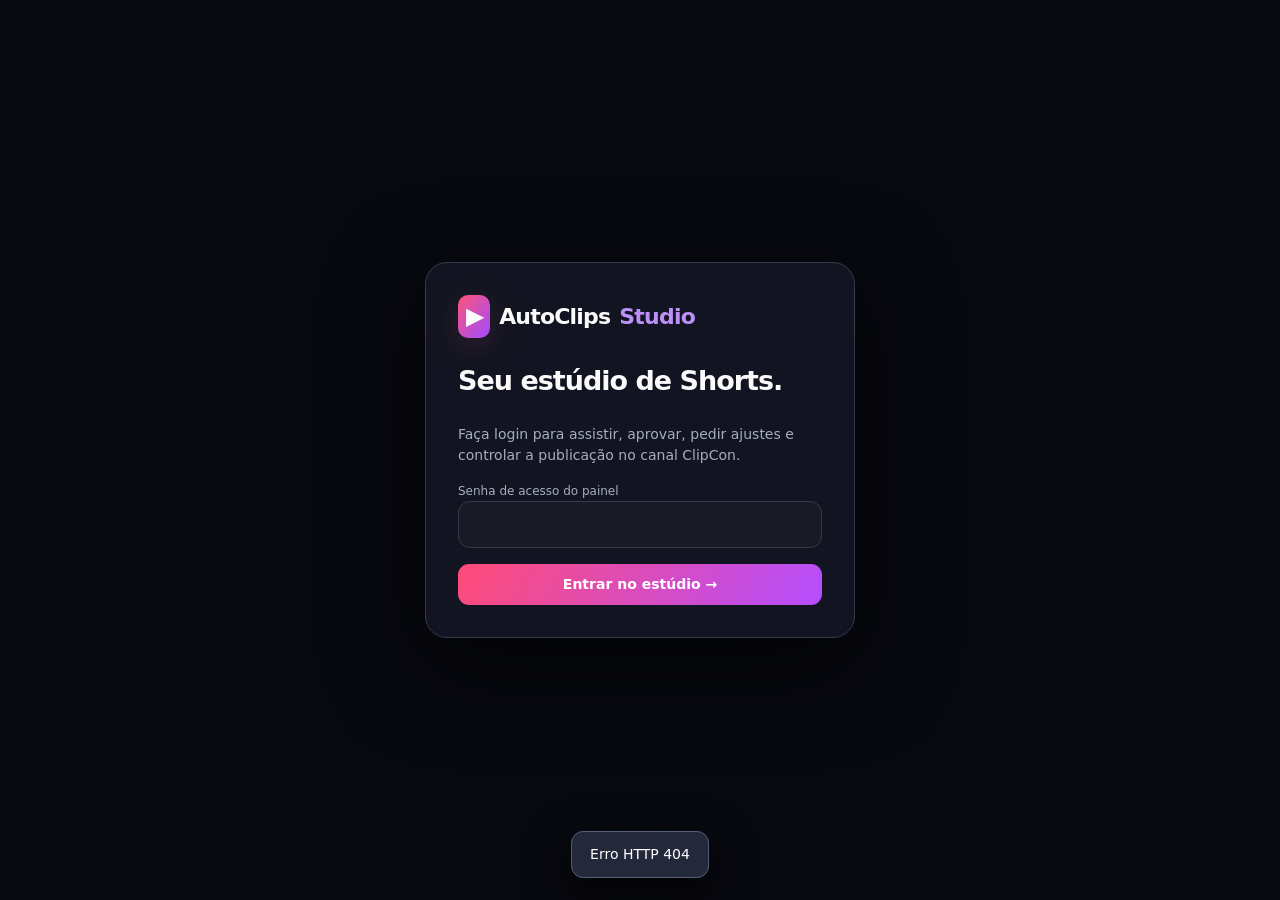
==== dashboard.html @ bb525ff3 "fix: dashboard auth check uses existing /auth/session route" ====
<!DOCTYPE html>
<html lang="pt-BR">
<head>
<meta charset="UTF-8"/><meta name="viewport" content="width=device-width,initial-scale=1,viewport-fit=cover"/>
<title>AutoClips Studio · ClipCon</title>
<style>
:root{color-scheme:dark;--bg:#08090f;--surface:#11141d;--panel:#181b25;--line:#2c303e;--sub:#a8afc0;--white:#fafafa;--hot:#ff4667;--good:#49df9e}
*{box-sizing:border-box}html,body{margin:0;min-height:100%;background:var(--bg);color:var(--white);font:500 14px/1.5 Inter,system-ui,-apple-system,Segoe UI,Arial,sans-serif}button,input,textarea{font:inherit}button{cursor:pointer}button:disabled{opacity:.5;cursor:not-allowed}a{color:#a7c4ff}.hidden{display:none!important}.logo{display:flex;align-items:center;gap:9px;font-weight:850;letter-spacing:-.8px;font-size:22px}.logo-symbol{background:linear-gradient(130deg,#fc5579,#a24bff);border-radius:10px;padding:5px 8px;font-weight:950;box-shadow:0 8px 30px #fc557924}
header{height:72px;padding:0 28px;border-bottom:1px solid var(--line);display:flex;align-items:center;justify-content:space-between;gap:12px;background:#0d0e16;position:relative;z-index:3}.topright{display:flex;gap:10px;align-items:center;color:var(--sub)}.pill{border:1px solid #3c4151;border-radius:999px;padding:6px 11px;background:#1d2231}.pill.green{border-color:#21543b;color:var(--good)}
.btn{border:1px solid var(--line);background:#1c202c;color:var(--white);border-radius:11px;padding:10px 15px;font-weight:750;transition:transform .12s,background .12s}.btn:hover{background:#252b39}.btn:active{transform:scale(.97)}.btn.primary{background:linear-gradient(120deg,#ff4b77,#b54eff);border:0;color:white}.btn.primary:hover{filter:brightness(1.11)}.btn.soft{background:transparent}.btn.circle{border-radius:100px;width:51px;height:51px;padding:0;font-size:22px;display:grid;place-items:center;background:#191d29d9}
.wrap{display:grid;grid-template-columns:250px minmax(320px,1fr) 300px;gap:18px;min-height:calc(100dvh - 72px);max-width:1540px;margin:auto;padding:19px}.sidebar,.rightbar{background:#10131c;border:1px solid #272c39;border-radius:20px;padding:21px;align-self:start}.nav{width:100%;display:flex;align-items:center;gap:10px;padding:14px 12px;border:0;background:transparent;color:#b9bfd0;text-align:left;border-radius:10px;font-weight:800}.nav.active{background:#242737;color:#fff}.nav .dot{width:9px;height:9px;background:var(--hot);border-radius:99px}.aside-heading{font-size:11px;letter-spacing:2px;text-transform:uppercase;color:#858b9d;font-weight:900;margin:22px 0 13px}.stat-big{font-size:36px;font-weight:900;letter-spacing:-1.8px}.progress{height:7px;border-radius:90px;background:#2b2d3c;overflow:hidden;margin:15px 0}.progress>span{display:block;background:linear-gradient(90deg,#ff4672,#ae57ff);height:100%;width:0}.small{font-size:12px;color:var(--sub)}.line{height:1px;background:var(--line);margin:20px 0}.secondary{color:var(--sub)}.feed-zone{display:flex;align-items:center;justify-content:center;min-height:calc(100dvh - 116px);position:relative;gap:14px}.phone-frame{height:min(760px,calc(100dvh - 118px));aspect-ratio:9/16;max-width:calc(100vw - 100px);border:4px solid #2e3444;border-radius:23px;overflow:hidden;position:relative;background:linear-gradient(150deg,#171d2e,#101014);box-shadow:0 30px 75px #0009}.phone-frame video{height:100%;width:100%;object-fit:contain;background:black}.video-overlay{position:absolute;bottom:0;left:0;right:0;padding:65px 14px 19px;background:linear-gradient(0deg,#070707ef,transparent);pointer-events:none}.video-overlay>*{margin:0}.video-title{font-weight:850;font-size:16px;line-height:1.35;text-shadow:0 2px 7px #000}.video-meta{font-size:12px;color:#e4e4eb;margin-top:6px}.play-state{position:absolute;top:14px;left:14px;background:#090909a8;border-radius:50px;padding:6px 10px;font-size:12px}.video-btn{position:absolute;top:12px;right:12px;background:#15151acc;color:white;border:1px solid #ffffff25;padding:7px 10px;border-radius:15px}.reactions{display:flex;flex-direction:column;gap:11px;align-items:center}.reaction{display:flex;flex-direction:column;align-items:center;gap:4px}.reaction span{font-size:10px;color:#c5cad8;font-weight:700}.reaction.yes .btn:hover{color:#ff577c;border-color:#ff577c}.reaction.no .btn:hover{color:#fbbb64;border-color:#fbbb64}.reaction .arrow{height:39px;width:48px;border-radius:10px;border:1px solid #454b59;background:#25293b;color:white;font-size:21px}
.empty{border:1px dashed #4a5060;border-radius:20px;padding:24px;text-align:center;color:var(--sub);max-width:350px}.empty strong{display:block;color:white;font-size:20px;margin:12px}
.panel-title{font-size:19px;font-weight:900;letter-spacing:-.4px;margin:0 0 14px}.input{width:100%;color:white;background:#181b26;border:1px solid #35394a;padding:12px 13px;border-radius:12px;outline:none;resize:vertical}.input:focus{border-color:#9d69ff}.sidebar .btn,.rightbar .btn{width:100%;margin-top:9px}.source{font-size:12px;border:1px solid #303442;border-radius:11px;padding:10px;margin-top:9px;word-break:break-word}.source .status{font-weight:800;color:#a4c8ff}.status.fail{color:#ff7b8f}.status.ok{color:var(--good)}.notice{background:#1b2030;border-left:3px solid #bb77ff;padding:12px;border-radius:6px 10px 10px 6px;font-size:12px;color:#d2d6e4;margin-top:13px}.feedback{border:1px solid #282c3c;background:#131724;border-radius:14px;padding:13px;margin-top:18px}.feedback textarea{min-height:80px}.hint{font-size:11px;color:#8c94a8;line-height:1.55}.alert{padding:12px;border-radius:10px;margin-top:12px;background:#44252e;color:#ffccd1}.success{background:#163729;color:#b9ffe2}
#loginShell{display:flex;min-height:100dvh;align-items:center;justify-content:center;padding:20px}.login-card{max-width:430px;width:100%;background:#121521;border:1px solid #343b4d;border-radius:22px;padding:32px;box-shadow:0 25px 90px #0009}.login-card .logo{margin-bottom:20px}.login-card .btn{width:100%;margin-top:16px}.login-card h1{font-size:27px;letter-spacing:-1px}.login-card p{color:#a5adbd}
.toast{position:fixed;bottom:22px;left:50%;transform:translateX(-50%);z-index:7;padding:12px 18px;background:#23283b;color:white;border:1px solid #596079;border-radius:12px;max-width:90vw;box-shadow:0 14px 40px #000b}
@media(max-width:1150px){.wrap{grid-template-columns:220px 1fr;gap:12px}.rightbar{grid-column:1/-1}.feed-zone{grid-row:1/3}.rightbar{grid-row:3}.sidebar{grid-column:1}}@media(max-width:690px){header{height:62px;padding:0 14px}.topright .pill{display:none}.wrap{grid-template-columns:1fr;padding:8px;gap:9px}.sidebar{display:none}.feed-zone{min-height:calc(100dvh - 145px);grid-column:1;grid-row:1}.phone-frame{height:min(690px,calc(100dvh - 172px));border-radius:17px}.reactions{gap:6px}.btn.circle{width:40px;height:40px;font-size:19px}.rightbar{grid-row:2;grid-column:1;padding:16px}.mobile-nav{display:flex!important;gap:8px}.mobile-nav .btn{margin:0;flex:1}.aside-heading{margin-top:10px}}
.mobile-nav{display:none;padding:6px}
</style>
</head>
<body>
<section id="loginShell">
  <form id="loginCard" class="login-card">
    <div class="logo"><span class="logo-symbol">▶</span> AutoClips <span style="color:#bd90f9">Studio</span></div>
    <h1>Seu estúdio de Shorts.</h1><p>Faça login para assistir, aprovar, pedir ajustes e controlar a publicação no canal ClipCon.</p>
    <label for="password" class="small">Senha de acesso do painel</label><input class="input" id="password" type="password" required autocomplete="current-password"/>
    <button class="btn primary" type="submit">Entrar no estúdio →</button>
    <div class="alert hidden" id="loginError"></div>
  </form>
</section>
<div id="studio" class="hidden">
<header>
  <div class="logo"><span class="logo-symbol">▶</span> AutoClips <span style="color:#bd90f9">Studio</span></div>
  <div class="topright"><span class="pill green" id="channelLabel">● Canal YouTube</span><span class="pill" id="quotaTop">0 / 20 hoje</span><button class="btn soft" id="logoutBtn">Sair</button></div>
</header>
<div class="mobile-nav"><button class="btn" id="toggleSources">+ Adicionar links</button><button class="btn" id="mobileNext">Próximo ↓</button></div>
<div class="wrap">
  <aside class="sidebar" id="sidebar">
    <h3 style="margin:0 0 15px">Painel de controle</h3>
    <button class="nav active" type="button"><i class="dot"></i> Feed de cortes</button>
    <button class="nav" type="button" id="navSources">＋ Importar links</button>
    <div class="aside-heading">Publicações</div>
    <div class="stat-big" id="used">0 <span style="font-size:17px;color:#a4abc0">/20</span></div>
    <div class="small">Shorts enviados / reservados hoje</div>
    <div class="progress"><span id="usedBar"></span></div>
    <div class="small" id="pending">0 aguardando</div>
    <div class="line"></div>
    <div class="aside-heading">Atalhos</div>
    <div class="small">↑ Próximo corte<br>↓ Corte anterior<br>← / → Navegar<br>♥ Publicar público<br>👎 Reprovar e refazer</div>
    <div class="notice">20 Shorts por dia no horário de São Paulo. Aprovados além do limite aguardam o próximo dia, automaticamente.</div>
  </aside>
  <main class="feed-zone">
    <div class="phone-frame" id="phoneFrame">
      <video id="player" playsinline controls preload="metadata" class="hidden"></video>
      <div class="play-state hidden" id="position"></div>
      <div class="video-overlay hidden" id="videoOverlay"><div class="video-title" id="videoTitle"></div><div class="video-meta" id="videoMeta"></div></div>
      <div id="emptyFeed" class="empty" style="margin:35% auto"><div style="font-size:50px">🎞</div><strong>Seu feed começa aqui</strong>Adicione vídeos do YouTube ao lado. Os cortes renderizados aparecerão nesta tela.</div>
    </div>
    <div class="reactions">
      <div class="reaction"><button class="arrow" id="prev" title="Voltar ao anterior">↑</button><span>Anterior</span></div>
      <div class="reaction yes"><button class="btn circle" id="approve" title="Aprovar e publicar publicamente">♥</button><span>Publicar</span></div>
      <div class="reaction no"><button class="btn circle" id="disapprove" title="Não aprovar e solicitar refação">👎</button><span>Refazer</span></div>
      <div class="reaction"><button class="arrow" id="next" title="Avançar ao próximo">↓</button><span>Próximo</span></div>
    </div>
  </main>
  <aside class="rightbar" id="rightbar">
    <h3 class="panel-title">Adicionar vídeos</h3>
    <p class="small">Cole um link do YouTube por linha (até 25 por envio). Pode adicionar quantos lotes desejar, respeitando o armazenamento disponível.</p>
    <textarea id="links" class="input" rows="6" placeholder="https://youtu.be/...&#10;https://www.youtube.com/watch?v=..."></textarea>
    <label class="small" style="display:flex;align-items:flex-start;gap:7px;margin:10px 0"><input type="checkbox" id="rights"/> Tenho autorização para usar e republicar estes vídeos.</label>
    <button class="btn primary" id="addLinks">＋ Enviar para edição</button>
    <div class="notice">O download direto do YouTube pode sofrer bloqueio anti-bot. Links de MP4 autorizados também são aceitos. Falhas serão mostradas abaixo, sem fingir que foram processadas.</div>
    <div class="line"></div>
    <h3 class="panel-title" style="font-size:16px">Short pronto (MP4)</h3>
    <p class="small">Se já tiver o Short editado, envie-o diretamente. Ele aparecerá no feed para você aprovar e publicar.</p>
    <input id="readyFile" type="file" accept="video/mp4,.mp4" class="input" aria-label="Selecionar MP4 pronto"/>
    <button class="btn" id="uploadReady">⬆ Importar MP4 pronto</button>
    <div class="line"></div>
    <h3 class="panel-title" style="font-size:16px">Revisão deste corte</h3>
    <div class="small" id="reviewStatus">Selecione um vídeo no feed.</div>
    <div class="feedback">
      <label class="small">O que precisa mudar?</label>
      <textarea id="comment" class="input" placeholder="Ex.: mais contexto no começo, legenda maior, melhor imagem, mudar o gancho..."></textarea>
      <button id="requestRemake" class="btn">👎 Desaprovar e solicitar nova versão</button>
    </div>
    <div class="line"></div>
    <h3 class="panel-title" style="font-size:16px">Fila de processamento</h3>
    <div id="sourceList"><span class="small">Nenhum link recebido.</span></div>
    <button class="btn soft" id="refresh">↻ Atualizar feed e fila</button>
  </aside>
</div>
</div>
<div id="toast" class="toast hidden"></div>
<script>
const $=id=>document.getElementById(id);let feed=[],current=0,changing=false,touchY=null;
const req=async(url,options={})=>{const headers={'Accept':'application/json',...(options.body?{'Content-Type':'application/json','X-Autoclips-Action':'1'}:{})};const response=await fetch(url,{...options,headers:{...headers,...options.headers},credentials:'same-origin'});let data=await response.json().catch(()=>({}));if(!response.ok)throw Error(data.error||('Erro HTTP '+response.status));return data};
const showToast=msg=>{const t=$('toast');t.textContent=msg;t.classList.remove('hidden');clearTimeout(showToast.timeout);showToast.timeout=setTimeout(()=>t.classList.add('hidden'),4000)};
function sourceState(s){const labels={queued:'Aguardando',importing:'Baixando/transcrevendo',rendering:'Editando os cortes',awaiting_review:'Pronto para revisar',failed:'Falha'};return labels[s]||s}
function publishedState(s){const labels={queued:'Aprovado · na fila pública',publishing:'Publicando no YouTube...',published:'Publicado no YouTube',failed_review:'Falha de publicação · revisão necessária'};return labels[s]||'Aguardando aprovação'}
function changeClip(n){if(!feed.length)return;current=(n+feed.length)%feed.length;renderClip()}
function renderClip(){const v=$('player'),item=feed[current];if(!item){v.pause();v.removeAttribute('src');v.classList.add('hidden');$('videoOverlay').classList.add('hidden');$('position').classList.add('hidden');$('emptyFeed').classList.remove('hidden');$('reviewStatus').textContent='Selecione um vídeo no feed.';return;}
 $('emptyFeed').classList.add('hidden');v.classList.remove('hidden');$('videoOverlay').classList.remove('hidden');$('position').classList.remove('hidden');
 v.pause();v.src=item.mediaUrl;v.load();$('position').textContent=(current+1)+' / '+feed.length;
 $('videoTitle').textContent=item.project_name||'AutoClips · ClipCon';
 $('videoMeta').textContent=Math.round(item.end-item.start)+'s · '+(item.publication_status?publishedState(item.publication_status):item.decision==='dislike'?'Reprovado · em revisão':'Aguardando aprovação');
 $('reviewStatus').textContent=item.publication_status?publishedState(item.publication_status):(item.decision==='dislike'?'Reprovado':'Pendente');
 $('comment').value=item.feedback||'';
 $('approve').disabled=Boolean(item.publication_status);
 $('approve').title=item.publication_status?'Esse corte já está na fila do YouTube':'Curtir para publicar publicamente';
}
async function refresh(){try{
 const old=feed[current]?.id;
 const [data,st,src]=await Promise.all([req('/api/console/feed'),req('/api/console/status'),req('/api/console/sources')]);
 feed=data.clips;const ix=feed.findIndex(x=>x.id===old);current=ix>=0?ix:Math.min(current,Math.max(0,feed.length-1));renderClip();
 $('used').innerHTML=st.quota.used+' <span style="font-size:17px;color:#a4abc0">/20</span>';
 $('usedBar').style.width=Math.round(100*st.quota.used/20)+'%';
 $('pending').textContent=st.quota.queued+' corte(s) esperando publicação';$('quotaTop').textContent=st.quota.used+' / 20 hoje';
 $('channelLabel').textContent=st.youtube.connected?'● '+(st.youtube.channelName||'ClipCon'):'○ YouTube desconectado';
 $('sourceList').innerHTML='';
 for(const s of src.sources.slice(0,9)){const div=document.createElement('div');div.className='source';
 const name=document.createElement('div');name.className='status '+(s.status==='failed'?'fail':s.status==='awaiting_review'?'ok':'');name.textContent=sourceState(s.status);
 const detail=document.createElement('div');detail.className='small';detail.textContent=(s.source_kind==='youtube'?'YouTube':'MP4')+' · '+new Date(s.created_at).toLocaleString('pt-BR');
 div.append(name,detail);
 if(s.error){const e=document.createElement('div');e.className='small';e.textContent=s.error.slice(0,120);div.append(e)}
 $('sourceList').append(div)}
 if(!src.sources.length)$('sourceList').innerHTML='<span class="small">Nenhum link recebido.</span>';
}catch(e){showToast('Falha ao atualizar: '+e.message)}}
async function vote(decision){const item=feed[current];if(!item){showToast('Adicione um vídeo primeiro.');return}
 if(decision==='like'&&item.publication_status){showToast('Este vídeo já está na fila/publicado.');return}
 try{
 const body={clip_id:item.id,decision,comment:$('comment').value.trim()};
 const res=await req('/api/console/review',{method:'POST',body:JSON.stringify(body)});
 if(decision==='like')showToast('♥ Aprovado! Publicação PÚBLICA colocada na fila.');
 else showToast(res.action==='remake_queued'?'👎 Nova versão em produção.':'👎 Feedback salvo.');
 await refresh();
 }catch(e){showToast(e.message)}}
async function boot(){const s=await req('/auth/session');$('loginShell').classList.toggle('hidden',s.loggedIn);$('studio').classList.toggle('hidden',!s.loggedIn);if(s.loggedIn)await refresh()}
$('loginCard').addEventListener('submit',async e=>{e.preventDefault();try{await req('/auth/login',{method:'POST',body:JSON.stringify({password:$('password').value})});$('password').value='';$('loginError').classList.add('hidden');await boot()}catch(err){$('loginError').textContent='Não foi possível entrar: '+err.message;$('loginError').classList.remove('hidden')}});
$('logoutBtn').onclick=async()=>{await req('/auth/logout',{method:'POST',body:JSON.stringify({})});location.reload()};
$('prev').onclick=()=>changeClip(-1);$('next').onclick=()=>changeClip(1);$('mobileNext').onclick=()=>changeClip(1);
$('approve').onclick=()=>vote('like');$('disapprove').onclick=()=>vote('dislike');$('requestRemake').onclick=()=>vote('dislike');$('refresh').onclick=refresh;
$('navSources').onclick=()=>$('links').focus();$('toggleSources').onclick=()=>$('links').scrollIntoView({behavior:'smooth'});
$('uploadReady').onclick=async()=>{
 const file=$('readyFile').files[0];if(!file){showToast('Escolha um MP4 antes.');return}
 if(file.size>180*1024*1024||file.size<1000){showToast('MP4 precisa ter de 1KB a 180MB.');return}
 $('uploadReady').disabled=true;$('uploadReady').textContent='Enviando vídeo...';
 try{
   const resp=await fetch('/api/console/upload-ready',{method:'POST',
     credentials:'same-origin',headers:{'Content-Type':'video/mp4',
     'X-Autoclips-Action':'1'},body:file});
   const result=await resp.json().catch(()=>({}));
   if(!resp.ok)throw Error(result.error||('HTTP '+resp.status));
   showToast('MP4 no feed! Revise e clique no coração para publicar.');
   $('readyFile').value='';
   await refresh();
 }catch(e){showToast('Falha no envio: '+e.message)}
 finally{$('uploadReady').disabled=false;$('uploadReady').textContent='⬆ Importar MP4 pronto'}
};
$('addLinks').onclick=async()=>{if(!$('rights').checked){showToast('Confirme os direitos de uso e publicação.');return}
 const links=$('links').value.trim();if(!links){showToast('Cole pelo menos um link.');return}
 try{const res=await req('/api/console/links',{method:'POST',body:JSON.stringify({links,authorized:true})});const count=res.items.filter(x=>x.status==='queued').length;
 showToast(count+' link(s) adicionado(s) à fila.');$('links').value='';await refresh()}catch(e){showToast('Erro: '+e.message)}};
$('phoneFrame').addEventListener('wheel',e=>{if(Math.abs(e.deltaY)<8)return;e.preventDefault();if(changing)return;changing=true;changeClip(e.deltaY>0?1:-1);setTimeout(()=>changing=false,420)},{passive:false});
$('phoneFrame').addEventListener('touchstart',e=>{touchY=e.touches[0].clientY},{passive:true});
$('phoneFrame').addEventListener('touchend',e=>{if(touchY===null)return;const d=touchY-e.changedTouches[0].clientY;if(Math.abs(d)>60)changeClip(d>0?1:-1);touchY=null},{passive:true});
document.addEventListener('keydown',e=>{if(['INPUT','TEXTAREA'].includes(document.activeElement.tagName))return;if(e.key==='ArrowDown'||e.key==='ArrowRight')changeClip(1);else if(e.key==='ArrowUp'||e.key==='ArrowLeft')changeClip(-1)});
boot().catch(e=>showToast(e.message));setInterval(()=>{if(!$('studio').classList.contains('hidden'))refresh()},18000);
</script>
</body></html>
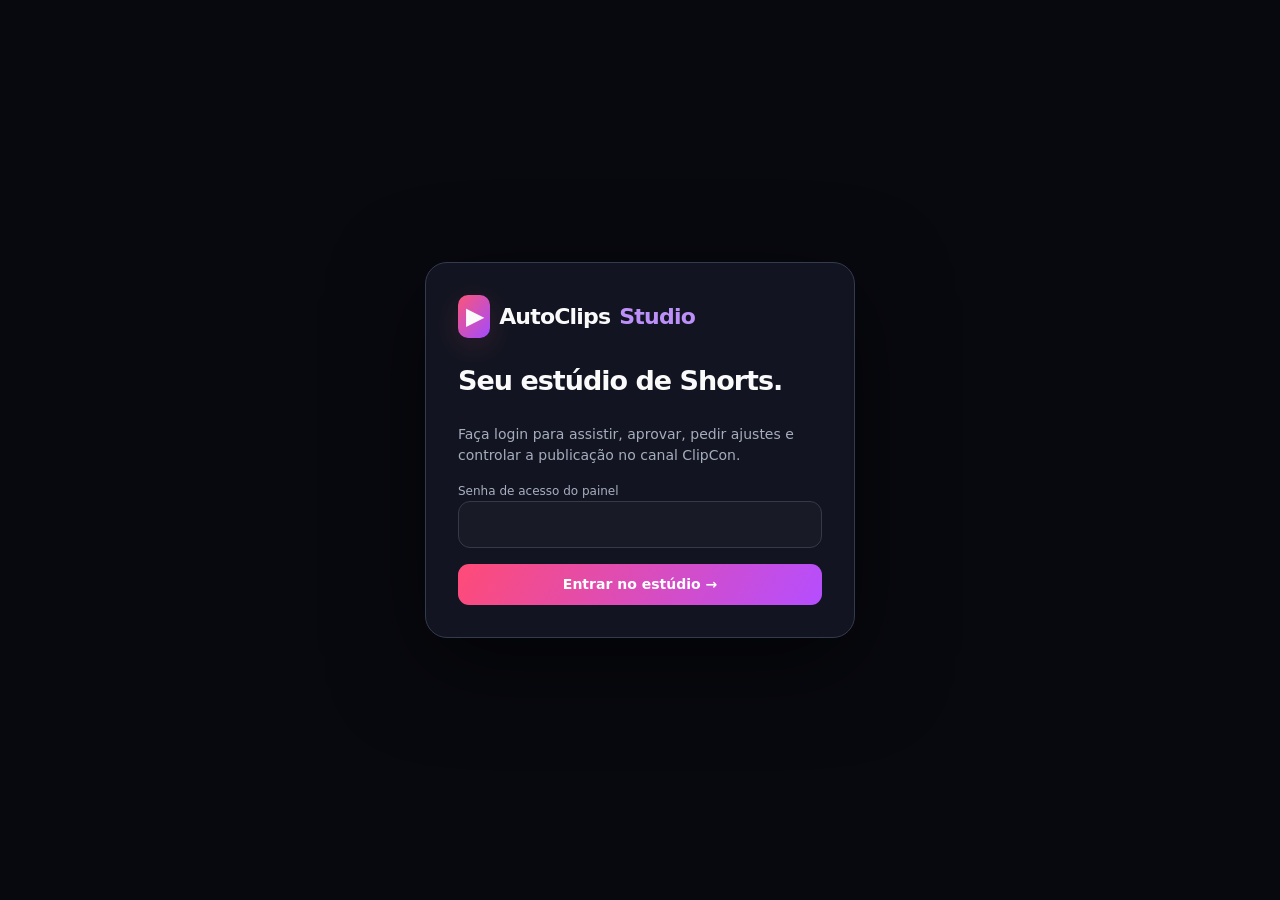
==== commit b44c47c3: "ui: align feed with control/sidebar, compact panels and add remake feedback modal" ====
--- a/dashboard.html
+++ b/dashboard.html
@@ -15,6 +15,53 @@
 .toast{position:fixed;bottom:22px;left:50%;transform:translateX(-50%);z-index:7;padding:12px 18px;background:#23283b;color:white;border:1px solid #596079;border-radius:12px;max-width:90vw;box-shadow:0 14px 40px #000b}
 @media(max-width:1150px){.wrap{grid-template-columns:220px 1fr;gap:12px}.rightbar{grid-column:1/-1}.feed-zone{grid-row:1/3}.rightbar{grid-row:3}.sidebar{grid-column:1}}@media(max-width:690px){header{height:62px;padding:0 14px}.topright .pill{display:none}.wrap{grid-template-columns:1fr;padding:8px;gap:9px}.sidebar{display:none}.feed-zone{min-height:calc(100dvh - 145px);grid-column:1;grid-row:1}.phone-frame{height:min(690px,calc(100dvh - 172px));border-radius:17px}.reactions{gap:6px}.btn.circle{width:40px;height:40px;font-size:19px}.rightbar{grid-row:2;grid-column:1;padding:16px}.mobile-nav{display:flex!important;gap:8px}.mobile-nav .btn{margin:0;flex:1}.aside-heading{margin-top:10px}}
 .mobile-nav{display:none;padding:6px}
+
+/* Studio three-column layout — top-aligned feed, compact side panels */
+.wrap{max-width:1620px;grid-template-columns:235px minmax(0,1fr) 260px;gap:20px;align-items:start;padding:22px}
+.sidebar,.rightbar{padding:20px;min-width:0}
+.feed-zone{align-self:start;min-height:0;align-items:flex-start;justify-content:center;gap:12px;position:sticky;top:18px}
+.phone-frame{height:min(720px,calc(100dvh - 124px));aspect-ratio:9/16;max-width:min(100%,410px);flex:0 1 auto;border-width:3px}
+.phone-frame video{position:absolute;inset:0;height:100%;width:100%}
+#emptyFeed{margin:auto}
+.reactions{flex:0 0 54px;padding-top:85px}
+.sidebar .nav{padding:11px 12px}
+.sidebar .aside-heading{margin:18px 0 10px}
+.stat-big{line-height:1.18}
+.rightbar #links{height:46px;resize:none}
+.rightbar .btn.primary{width:100%;margin-top:13px}
+.modal-backdrop{position:fixed;inset:0;z-index:15;display:flex;align-items:center;justify-content:center;background:#05060bd9;backdrop-filter:blur(7px);padding:18px}
+.modal-box{width:min(460px,100%);border:1px solid #44495b;border-radius:20px;background:#151824;padding:24px;box-shadow:0 26px 90px #000c}
+.modal-box h2{margin:0 0 7px;font-size:21px;letter-spacing:-.4px}
+.modal-box p{color:#bac1d2;font-size:13px;margin:0 0 17px}
+.modal-box textarea{min-height:134px;resize:vertical}
+.modal-actions{display:flex;justify-content:flex-end;gap:10px;margin-top:18px}
+.modal-actions .btn{flex:1}
+@media(max-width:1150px) and (min-width:851px){
+  .wrap{grid-template-columns:190px minmax(0,1fr) 210px;gap:12px;padding:14px}
+  .sidebar,.rightbar{padding:14px}
+  .feed-zone{grid-column:2;grid-row:1;top:14px}
+  .rightbar{grid-column:3;grid-row:1}
+  .sidebar{grid-column:1;grid-row:1}
+  .phone-frame{height:min(690px,calc(100dvh - 108px))}
+  .reactions{flex-basis:43px;gap:8px}
+}
+@media(max-width:850px) and (min-width:691px){
+  .wrap{grid-template-columns:175px minmax(0,1fr);gap:12px;padding:14px}
+  .sidebar{grid-column:1;grid-row:1}
+  .feed-zone{grid-column:2;grid-row:1;position:relative;top:auto}
+  .rightbar{grid-column:1/-1;grid-row:2}
+  .phone-frame{height:min(620px,calc(100dvh - 110px))}
+}
+@media(max-width:690px){
+  .wrap{grid-template-columns:minmax(0,1fr);padding:10px;gap:12px}
+  .sidebar{display:none}
+  .feed-zone{grid-column:1;grid-row:1;position:relative;top:auto;min-height:0;justify-content:center}
+  .phone-frame{height:min(690px,calc(100dvh - 154px));max-width:calc(100vw - 87px)}
+  .reactions{flex-basis:44px;padding-top:60px}
+  .rightbar{grid-column:1;grid-row:2;padding:16px}
+  .modal-actions{flex-direction:column-reverse}
+}
+
 </style>
 </head>
 <body>
@@ -30,23 +77,15 @@
 <div id="studio" class="hidden">
 <header>
   <div class="logo"><span class="logo-symbol">▶</span> AutoClips <span style="color:#bd90f9">Studio</span></div>
-  <div class="topright"><span class="pill green" id="channelLabel">● Canal YouTube</span><span class="pill" id="quotaTop">0 / 20 hoje</span><button class="btn soft" id="logoutBtn">Sair</button></div>
+  <div class="topright"><span class="pill green" id="channelLabel">● Canal YouTube</span><button class="btn soft" id="logoutBtn">Sair</button></div>
 </header>
 <div class="mobile-nav"><button class="btn" id="toggleSources">+ Adicionar links</button><button class="btn" id="mobileNext">Próximo ↓</button></div>
 <div class="wrap">
   <aside class="sidebar" id="sidebar">
-    <h3 style="margin:0 0 15px">Painel de controle</h3>
-    <button class="nav active" type="button"><i class="dot"></i> Feed de cortes</button>
-    <button class="nav" type="button" id="navSources">＋ Importar links</button>
+    <h3 class="panel-title">Painel de controle</h3>
+    <button class="nav active" type="button" id="feedNav"><i class="dot"></i> Feed de cortes</button>
     <div class="aside-heading">Publicações</div>
     <div class="stat-big" id="used">0 <span style="font-size:17px;color:#a4abc0">/20</span></div>
-    <div class="small">Shorts enviados / reservados hoje</div>
-    <div class="progress"><span id="usedBar"></span></div>
-    <div class="small" id="pending">0 aguardando</div>
-    <div class="line"></div>
-    <div class="aside-heading">Atalhos</div>
-    <div class="small">↑ Próximo corte<br>↓ Corte anterior<br>← / → Navegar<br>♥ Publicar público<br>👎 Reprovar e refazer</div>
-    <div class="notice">20 Shorts por dia no horário de São Paulo. Aprovados além do limite aguardam o próximo dia, automaticamente.</div>
   </aside>
   <main class="feed-zone">
     <div class="phone-frame" id="phoneFrame">
@@ -57,45 +96,42 @@
     </div>
     <div class="reactions">
       <div class="reaction"><button class="arrow" id="prev" title="Voltar ao anterior">↑</button><span>Anterior</span></div>
-      <div class="reaction yes"><button class="btn circle" id="approve" title="Aprovar e publicar publicamente">♥</button><span>Publicar</span></div>
+      <div class="reaction yes"><button class="btn circle" id="approve" title="Aprovar e publicar privadamente">♥</button><span>Publicar</span></div>
       <div class="reaction no"><button class="btn circle" id="disapprove" title="Não aprovar e solicitar refação">👎</button><span>Refazer</span></div>
       <div class="reaction"><button class="arrow" id="next" title="Avançar ao próximo">↓</button><span>Próximo</span></div>
     </div>
   </main>
   <aside class="rightbar" id="rightbar">
-    <h3 class="panel-title">Adicionar vídeos</h3>
-    <p class="small">Cole um link do YouTube por linha (até 25 por envio). Pode adicionar quantos lotes desejar, respeitando o armazenamento disponível.</p>
-    <textarea id="links" class="input" rows="6" placeholder="https://youtu.be/...&#10;https://www.youtube.com/watch?v=..."></textarea>
-    <label class="small" style="display:flex;align-items:flex-start;gap:7px;margin:10px 0"><input type="checkbox" id="rights"/> Tenho autorização para usar e republicar estes vídeos.</label>
-    <button class="btn primary" id="addLinks">＋ Enviar para edição</button>
-    <div class="notice">O download direto do YouTube pode sofrer bloqueio anti-bot. Links de MP4 autorizados também são aceitos. Falhas serão mostradas abaixo, sem fingir que foram processadas.</div>
-    <div class="line"></div>
-    <h3 class="panel-title" style="font-size:16px">Short pronto (MP4)</h3>
-    <p class="small">Se já tiver o Short editado, envie-o diretamente. Ele aparecerá no feed para você aprovar e publicar.</p>
-    <input id="readyFile" type="file" accept="video/mp4,.mp4" class="input" aria-label="Selecionar MP4 pronto"/>
-    <button class="btn" id="uploadReady">⬆ Importar MP4 pronto</button>
-    <div class="line"></div>
-    <h3 class="panel-title" style="font-size:16px">Revisão deste corte</h3>
-    <div class="small" id="reviewStatus">Selecione um vídeo no feed.</div>
-    <div class="feedback">
-      <label class="small">O que precisa mudar?</label>
-      <textarea id="comment" class="input" placeholder="Ex.: mais contexto no começo, legenda maior, melhor imagem, mudar o gancho..."></textarea>
-      <button id="requestRemake" class="btn">👎 Desaprovar e solicitar nova versão</button>
-    </div>
-    <div class="line"></div>
-    <h3 class="panel-title" style="font-size:16px">Fila de processamento</h3>
-    <div id="sourceList"><span class="small">Nenhum link recebido.</span></div>
-    <button class="btn soft" id="refresh">↻ Atualizar feed e fila</button>
+    <h3 class="panel-title">Adicionar vídeo</h3>
+    <label for="links" class="small">Link do vídeo</label>
+    <input id="links" class="input" type="url" inputmode="url" autocomplete="off" spellcheck="false"
+           placeholder="https://youtu.be/..." aria-label="Link do vídeo do YouTube"/>
+    <button class="btn primary" type="button" id="addLinks">Enviar para edição</button>
   </aside>
 </div>
 </div>
-<div id="toast" class="toast hidden"></div>
+<div id="toast" class="toast hidden" role="status" aria-live="polite"></div>
+<div id="remakeModal" class="modal-backdrop hidden" aria-hidden="true">
+  <section class="modal-box" role="dialog" aria-modal="true" aria-labelledby="remakeTitle" aria-describedby="remakeHelp">
+    <h2 id="remakeTitle">Solicitar reedição</h2>
+    <p id="remakeHelp">O que está errado neste corte? Descreva o que precisa ser corrigido.</p>
+    <form id="remakeForm">
+      <label class="small" for="remakeReason">Instruções para a nova edição</label>
+      <textarea id="remakeReason" class="input" required maxlength="1400"
+        placeholder="Ex.: falta contexto no começo, trocar a imagem, corrigir a legenda ou melhorar o gancho..."></textarea>
+      <div class="modal-actions">
+        <button class="btn soft" type="button" id="cancelRemake">Cancelar</button>
+        <button class="btn primary" type="submit" id="sendRemake">Enviar para reedição</button>
+      </div>
+    </form>
+  </section>
+</div>
 <script>
 const $=id=>document.getElementById(id);let feed=[],current=0,changing=false,touchY=null;
 const req=async(url,options={})=>{const headers={'Accept':'application/json',...(options.body?{'Content-Type':'application/json','X-Autoclips-Action':'1'}:{})};const response=await fetch(url,{...options,headers:{...headers,...options.headers},credentials:'same-origin'});let data=await response.json().catch(()=>({}));if(!response.ok)throw Error(data.error||('Erro HTTP '+response.status));return data};
 const showToast=msg=>{const t=$('toast');t.textContent=msg;t.classList.remove('hidden');clearTimeout(showToast.timeout);showToast.timeout=setTimeout(()=>t.classList.add('hidden'),4000)};
 function sourceState(s){const labels={queued:'Aguardando',importing:'Baixando/transcrevendo',rendering:'Editando os cortes',awaiting_review:'Pronto para revisar',failed:'Falha'};return labels[s]||s}
-function publishedState(s){const labels={queued:'Aprovado · na fila pública',publishing:'Publicando no YouTube...',published:'Publicado no YouTube',failed_review:'Falha de publicação · revisão necessária'};return labels[s]||'Aguardando aprovação'}
+function publishedState(s){const labels={queued:'Aprovado · na fila privada',publishing:'Publicando no YouTube...',published:'Publicado no YouTube',failed_review:'Falha de publicação · revisão necessária'};return labels[s]||'Aguardando aprovação'}
 function changeClip(n){if(!feed.length)return;current=(n+feed.length)%feed.length;renderClip()}
 function renderClip(){const v=$('player'),item=feed[current];if(!item){v.pause();v.removeAttribute('src');v.classList.add('hidden');$('videoOverlay').classList.add('hidden');$('position').classList.add('hidden');$('emptyFeed').classList.remove('hidden');$('reviewStatus').textContent='Selecione um vídeo no feed.';return;}
  $('emptyFeed').classList.add('hidden');v.classList.remove('hidden');$('videoOverlay').classList.remove('hidden');$('position').classList.remove('hidden');
@@ -104,8 +140,9 @@
  $('videoMeta').textContent=Math.round(item.end-item.start)+'s · '+(item.publication_status?publishedState(item.publication_status):item.decision==='dislike'?'Reprovado · em revisão':'Aguardando aprovação');
  $('reviewStatus').textContent=item.publication_status?publishedState(item.publication_status):(item.decision==='dislike'?'Reprovado':'Pendente');
  $('comment').value=item.feedback||'';
+ $('rightsPublish').checked=false;
  $('approve').disabled=Boolean(item.publication_status);
- $('approve').title=item.publication_status?'Esse corte já está na fila do YouTube':'Curtir para publicar publicamente';
+ $('approve').title=item.publication_status?'Esse corte já está na fila do YouTube':'Curtir para publicar em modo privado';
 }
 async function refresh(){try{
  const old=feed[current]?.id;
@@ -127,9 +164,10 @@
 async function vote(decision){const item=feed[current];if(!item){showToast('Adicione um vídeo primeiro.');return}
  if(decision==='like'&&item.publication_status){showToast('Este vídeo já está na fila/publicado.');return}
  try{
- const body={clip_id:item.id,decision,comment:$('comment').value.trim()};
+ if(decision==='like'&&!$('rightsPublish').checked){showToast('Confirme os direitos de uso antes de publicar.');return}
+ const body={clip_id:item.id,decision,comment:$('comment').value.trim(),rights_confirmed:decision==='like'&&$('rightsPublish').checked};
  const res=await req('/api/console/review',{method:'POST',body:JSON.stringify(body)});
- if(decision==='like')showToast('♥ Aprovado! Publicação PÚBLICA colocada na fila.');
+ if(decision==='like')showToast('♥ Aprovado! Publicação PRIVADA colocada na fila.');
  else showToast(res.action==='remake_queued'?'👎 Nova versão em produção.':'👎 Feedback salvo.');
  await refresh();
  }catch(e){showToast(e.message)}}
@@ -139,6 +177,24 @@
 $('prev').onclick=()=>changeClip(-1);$('next').onclick=()=>changeClip(1);$('mobileNext').onclick=()=>changeClip(1);
 $('approve').onclick=()=>vote('like');$('disapprove').onclick=()=>vote('dislike');$('requestRemake').onclick=()=>vote('dislike');$('refresh').onclick=refresh;
 $('navSources').onclick=()=>$('links').focus();$('toggleSources').onclick=()=>$('links').scrollIntoView({behavior:'smooth'});
+$('uploadSource').onclick=async()=>{
+ const file=$('sourceFile').files[0];
+ if(!file){showToast('Selecione o vídeo original em MP4.');return}
+ if(file.size>180*1024*1024||file.size<1024){
+   showToast('O MP4 original deve ter até 180 MB. Comprima o arquivo antes de enviar.');return
+ }
+ $('uploadSource').disabled=true;$('uploadSource').textContent='Transferindo original...';
+ try{
+   const response=await fetch('/api/console/upload-source',{method:'POST',
+     credentials:'same-origin',headers:{'Content-Type':'video/mp4','X-Autoclips-Action':'1'},body:file});
+   const data=await response.json().catch(()=>({}));
+   if(!response.ok)throw Error(data.error||('HTTP '+response.status));
+   $('sourceFile').value='';
+   showToast('Vídeo recebido! O AutoClips começará a transcrever e criar cortes.');
+   await refresh();
+ }catch(e){showToast('Importação falhou: '+e.message)}
+ finally{$('uploadSource').disabled=false;$('uploadSource').textContent='⬆ Enviar para criar cortes'}
+};
 $('uploadReady').onclick=async()=>{
  const file=$('readyFile').files[0];if(!file){showToast('Escolha um MP4 antes.');return}
  if(file.size>180*1024*1024||file.size<1000){showToast('MP4 precisa ter de 1KB a 180MB.');return}
@@ -155,7 +211,7 @@
  }catch(e){showToast('Falha no envio: '+e.message)}
  finally{$('uploadReady').disabled=false;$('uploadReady').textContent='⬆ Importar MP4 pronto'}
 };
-$('addLinks').onclick=async()=>{if(!$('rights').checked){showToast('Confirme os direitos de uso e publicação.');return}
+$('addLinks').onclick=async()=>{
  const links=$('links').value.trim();if(!links){showToast('Cole pelo menos um link.');return}
  try{const res=await req('/api/console/links',{method:'POST',body:JSON.stringify({links,authorized:true})});const count=res.items.filter(x=>x.status==='queued').length;
  showToast(count+' link(s) adicionado(s) à fila.');$('links').value='';await refresh()}catch(e){showToast('Erro: '+e.message)}};
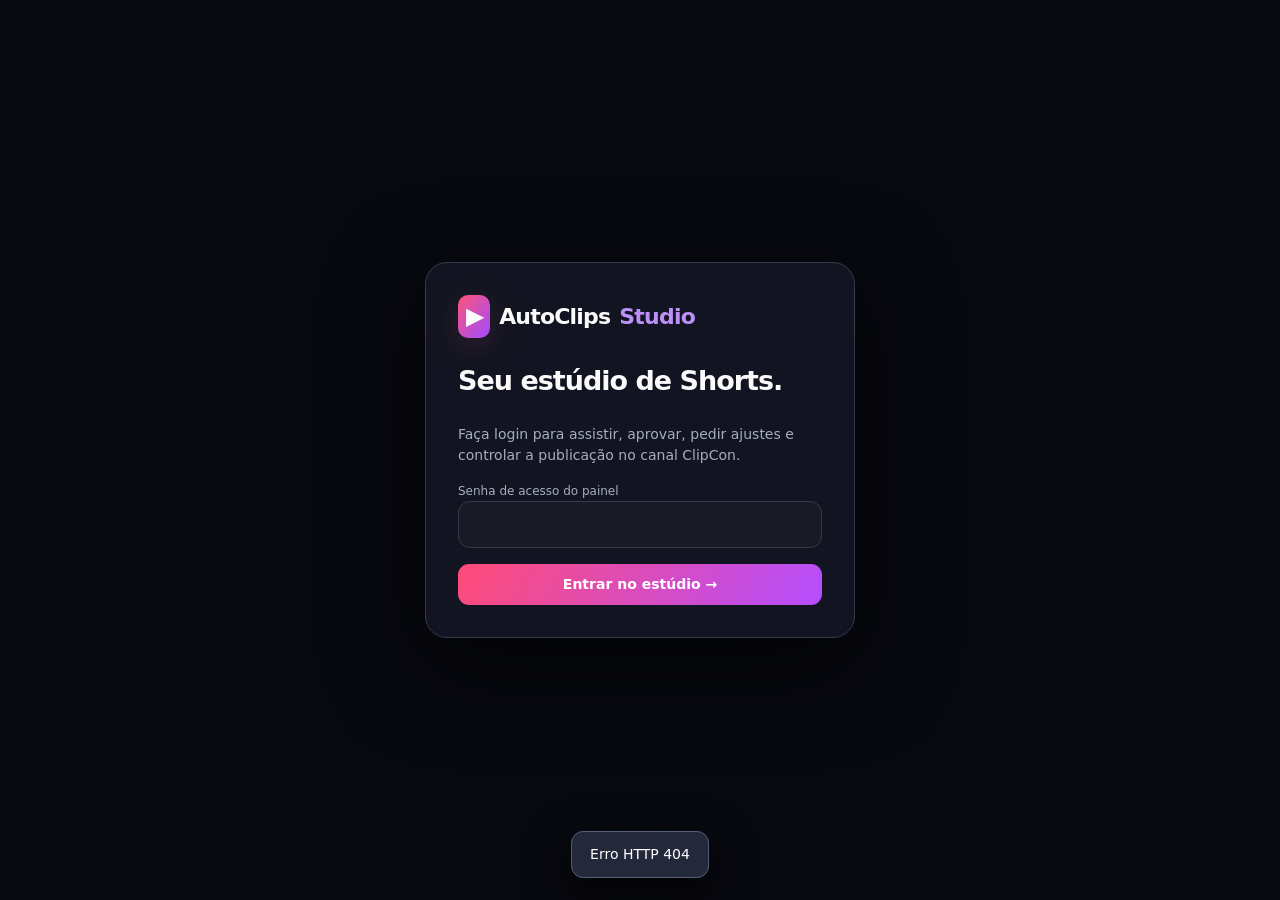
==== commit 67951093: "ui: advance feed after publish/remake and require modal feedback for revisions" ====
--- a/dashboard.html
+++ b/dashboard.html
@@ -79,7 +79,7 @@
   <div class="logo"><span class="logo-symbol">▶</span> AutoClips <span style="color:#bd90f9">Studio</span></div>
   <div class="topright"><span class="pill green" id="channelLabel">● Canal YouTube</span><button class="btn soft" id="logoutBtn">Sair</button></div>
 </header>
-<div class="mobile-nav"><button class="btn" id="toggleSources">+ Adicionar links</button><button class="btn" id="mobileNext">Próximo ↓</button></div>
+
 <div class="wrap">
   <aside class="sidebar" id="sidebar">
     <h3 class="panel-title">Painel de controle</h3>
@@ -127,90 +127,117 @@
   </section>
 </div>
 <script>
-const $=id=>document.getElementById(id);let feed=[],current=0,changing=false,touchY=null;
+const $=id=>document.getElementById(id);let feed=[],current=0,changing=false,touchY=null,remakeClipId=null,submitting=false;
 const req=async(url,options={})=>{const headers={'Accept':'application/json',...(options.body?{'Content-Type':'application/json','X-Autoclips-Action':'1'}:{})};const response=await fetch(url,{...options,headers:{...headers,...options.headers},credentials:'same-origin'});let data=await response.json().catch(()=>({}));if(!response.ok)throw Error(data.error||('Erro HTTP '+response.status));return data};
 const showToast=msg=>{const t=$('toast');t.textContent=msg;t.classList.remove('hidden');clearTimeout(showToast.timeout);showToast.timeout=setTimeout(()=>t.classList.add('hidden'),4000)};
 function sourceState(s){const labels={queued:'Aguardando',importing:'Baixando/transcrevendo',rendering:'Editando os cortes',awaiting_review:'Pronto para revisar',failed:'Falha'};return labels[s]||s}
 function publishedState(s){const labels={queued:'Aprovado · na fila privada',publishing:'Publicando no YouTube...',published:'Publicado no YouTube',failed_review:'Falha de publicação · revisão necessária'};return labels[s]||'Aguardando aprovação'}
 function changeClip(n){if(!feed.length)return;current=(n+feed.length)%feed.length;renderClip()}
-function renderClip(){const v=$('player'),item=feed[current];if(!item){v.pause();v.removeAttribute('src');v.classList.add('hidden');$('videoOverlay').classList.add('hidden');$('position').classList.add('hidden');$('emptyFeed').classList.remove('hidden');$('reviewStatus').textContent='Selecione um vídeo no feed.';return;}
- $('emptyFeed').classList.add('hidden');v.classList.remove('hidden');$('videoOverlay').classList.remove('hidden');$('position').classList.remove('hidden');
- v.pause();v.src=item.mediaUrl;v.load();$('position').textContent=(current+1)+' / '+feed.length;
+function renderClip(){
+ const v=$('player'),item=feed[current];
+ if(!item){
+  v.pause();v.removeAttribute('src');v.classList.add('hidden');
+  $('videoOverlay').classList.add('hidden');$('position').classList.add('hidden');
+  $('emptyFeed').classList.remove('hidden');$('approve').disabled=true;$('disapprove').disabled=true;return;
+ }
+ $('emptyFeed').classList.add('hidden');
+ v.classList.remove('hidden');$('videoOverlay').classList.remove('hidden');$('position').classList.remove('hidden');
+ v.pause();
+ if(v.getAttribute('src')!==item.mediaUrl){v.src=item.mediaUrl;v.load();}
+ $('position').textContent=(current+1)+' / '+feed.length;
  $('videoTitle').textContent=item.project_name||'AutoClips · ClipCon';
- $('videoMeta').textContent=Math.round(item.end-item.start)+'s · '+(item.publication_status?publishedState(item.publication_status):item.decision==='dislike'?'Reprovado · em revisão':'Aguardando aprovação');
- $('reviewStatus').textContent=item.publication_status?publishedState(item.publication_status):(item.decision==='dislike'?'Reprovado':'Pendente');
- $('comment').value=item.feedback||'';
- $('rightsPublish').checked=false;
- $('approve').disabled=Boolean(item.publication_status);
- $('approve').title=item.publication_status?'Esse corte já está na fila do YouTube':'Curtir para publicar em modo privado';
-}
-async function refresh(){try{
- const old=feed[current]?.id;
- const [data,st,src]=await Promise.all([req('/api/console/feed'),req('/api/console/status'),req('/api/console/sources')]);
- feed=data.clips;const ix=feed.findIndex(x=>x.id===old);current=ix>=0?ix:Math.min(current,Math.max(0,feed.length-1));renderClip();
- $('used').innerHTML=st.quota.used+' <span style="font-size:17px;color:#a4abc0">/20</span>';
- $('usedBar').style.width=Math.round(100*st.quota.used/20)+'%';
- $('pending').textContent=st.quota.queued+' corte(s) esperando publicação';$('quotaTop').textContent=st.quota.used+' / 20 hoje';
- $('channelLabel').textContent=st.youtube.connected?'● '+(st.youtube.channelName||'ClipCon'):'○ YouTube desconectado';
- $('sourceList').innerHTML='';
- for(const s of src.sources.slice(0,9)){const div=document.createElement('div');div.className='source';
- const name=document.createElement('div');name.className='status '+(s.status==='failed'?'fail':s.status==='awaiting_review'?'ok':'');name.textContent=sourceState(s.status);
- const detail=document.createElement('div');detail.className='small';detail.textContent=(s.source_kind==='youtube'?'YouTube':'MP4')+' · '+new Date(s.created_at).toLocaleString('pt-BR');
- div.append(name,detail);
- if(s.error){const e=document.createElement('div');e.className='small';e.textContent=s.error.slice(0,120);div.append(e)}
- $('sourceList').append(div)}
- if(!src.sources.length)$('sourceList').innerHTML='<span class="small">Nenhum link recebido.</span>';
-}catch(e){showToast('Falha ao atualizar: '+e.message)}}
-async function vote(decision){const item=feed[current];if(!item){showToast('Adicione um vídeo primeiro.');return}
- if(decision==='like'&&item.publication_status){showToast('Este vídeo já está na fila/publicado.');return}
+ $('videoMeta').textContent=Math.round(item.end-item.start)+'s · '+
+    (item.publication_status?publishedState(item.publication_status):
+      item.decision==='dislike'?'Em reedição':'Aguardando aprovação');
+ $('approve').disabled=Boolean(item.publication_status)||submitting;
+ $('disapprove').disabled=Boolean(item.publication_status)||item.decision==='dislike'||submitting;
+ $('approve').title=item.publication_status?'Já encaminhado ao YouTube':'Publicar este corte como privado';
+}
+function advanceAfterAction(actedId){
+ const start=feed.findIndex(c=>c.id===actedId);
+ if(feed.length<2||start<0)return;
+ let next=(start+1)%feed.length;
+ for(let i=1;i<feed.length;i++){
+  const idx=(start+i)%feed.length;
+  const candidate=feed[idx];
+  if(!candidate.publication_status&&candidate.decision!=='dislike'){next=idx;break;}
+ }
+ current=next;renderClip();
+}
+function toggleRemakeModal(open){
+ const modal=$('remakeModal');
+ modal.classList.toggle('hidden',!open);
+ modal.setAttribute('aria-hidden',String(!open));
+ if(open){$('remakeReason').focus();}
+ else {remakeClipId=null;$('disapprove').focus();}
+}
+function openRemakeModal(){
+ const item=feed[current];
+ if(!item){showToast('Não há corte para editar.');return;}
+ if(item.publication_status){showToast('Este vídeo já foi encaminhado para publicação.');return;}
+ remakeClipId=item.id;
+ $('remakeReason').value='';
+ toggleRemakeModal(true);
+}
+async function refresh(){
  try{
- if(decision==='like'&&!$('rightsPublish').checked){showToast('Confirme os direitos de uso antes de publicar.');return}
- const body={clip_id:item.id,decision,comment:$('comment').value.trim(),rights_confirmed:decision==='like'&&$('rightsPublish').checked};
- const res=await req('/api/console/review',{method:'POST',body:JSON.stringify(body)});
- if(decision==='like')showToast('♥ Aprovado! Publicação PRIVADA colocada na fila.');
- else showToast(res.action==='remake_queued'?'👎 Nova versão em produção.':'👎 Feedback salvo.');
- await refresh();
- }catch(e){showToast(e.message)}}
+  const old=feed[current]?.id;
+  const [data,st]=await Promise.all([req('/api/console/feed'),req('/api/console/status')]);
+  feed=data.clips||[];
+  const ix=feed.findIndex(c=>c.id===old);
+  current=ix>=0?ix:Math.min(current,Math.max(0,feed.length-1));
+  renderClip();
+  const used=st.quota.used,limit=st.quota.limit||20;
+  $('used').innerHTML=used+' <span style="font-size:17px;color:#a4abc0">/'+limit+'</span>';
+  $('channelLabel').textContent=st.youtube.connected?'● '+(st.youtube.channelName||'ClipCon'):'○ YouTube desconectado';
+ }catch(e){showToast('Falha ao atualizar: '+e.message);}
+}
+async function approveCurrent(){
+ const item=feed[current];if(!item){showToast('Não há corte para publicar.');return;}
+ if(item.publication_status){showToast('Este corte já foi encaminhado.');return;}
+ if(submitting)return;
+ // Each source needs a distinct, explicit rights confirmation.
+ if(!window.confirm('Confirmo que tenho os direitos ou autorização para publicar ESTE vídeo como privado no YouTube. Deseja continuar?'))return;
+ submitting=true;$('approve').disabled=true;$('disapprove').disabled=true;
+ try{
+  await req('/api/console/review',{method:'POST',body:JSON.stringify({
+   clip_id:item.id,decision:'like',rights_confirmed:true,comment:''
+  })});
+  showToast('Publicado na fila privada. Próximo corte.');
+  advanceAfterAction(item.id);
+  await refresh();
+ }catch(e){showToast('Não foi possível publicar: '+e.message);}
+ finally{submitting=false;renderClip();}
+}
+async function submitRemake(e){
+ e.preventDefault();
+ const id=remakeClipId,comment=$('remakeReason').value.trim();
+ if(!id||submitting)return;
+ if(!comment){$('remakeReason').focus();showToast('Descreva o problema para solicitar a reedição.');return;}
+ submitting=true;$('sendRemake').disabled=true;
+ try{
+  const res=await req('/api/console/review',{method:'POST',body:JSON.stringify({
+   clip_id:id,decision:'dislike',comment,rights_confirmed:false
+  })});
+  toggleRemakeModal(false);
+  showToast(res.action==='remake_queued'?'Solicitação de reedição enviada.':'Feedback salvo. Próximo corte.');
+  advanceAfterAction(id);
+  await refresh();
+ }catch(err){showToast('Erro ao solicitar reedição: '+err.message);}
+ finally{submitting=false;$('sendRemake').disabled=false;}
+}
 async function boot(){const s=await req('/auth/session');$('loginShell').classList.toggle('hidden',s.loggedIn);$('studio').classList.toggle('hidden',!s.loggedIn);if(s.loggedIn)await refresh()}
 $('loginCard').addEventListener('submit',async e=>{e.preventDefault();try{await req('/auth/login',{method:'POST',body:JSON.stringify({password:$('password').value})});$('password').value='';$('loginError').classList.add('hidden');await boot()}catch(err){$('loginError').textContent='Não foi possível entrar: '+err.message;$('loginError').classList.remove('hidden')}});
 $('logoutBtn').onclick=async()=>{await req('/auth/logout',{method:'POST',body:JSON.stringify({})});location.reload()};
-$('prev').onclick=()=>changeClip(-1);$('next').onclick=()=>changeClip(1);$('mobileNext').onclick=()=>changeClip(1);
-$('approve').onclick=()=>vote('like');$('disapprove').onclick=()=>vote('dislike');$('requestRemake').onclick=()=>vote('dislike');$('refresh').onclick=refresh;
-$('navSources').onclick=()=>$('links').focus();$('toggleSources').onclick=()=>$('links').scrollIntoView({behavior:'smooth'});
-$('uploadSource').onclick=async()=>{
- const file=$('sourceFile').files[0];
- if(!file){showToast('Selecione o vídeo original em MP4.');return}
- if(file.size>180*1024*1024||file.size<1024){
-   showToast('O MP4 original deve ter até 180 MB. Comprima o arquivo antes de enviar.');return
- }
- $('uploadSource').disabled=true;$('uploadSource').textContent='Transferindo original...';
- try{
-   const response=await fetch('/api/console/upload-source',{method:'POST',
-     credentials:'same-origin',headers:{'Content-Type':'video/mp4','X-Autoclips-Action':'1'},body:file});
-   const data=await response.json().catch(()=>({}));
-   if(!response.ok)throw Error(data.error||('HTTP '+response.status));
-   $('sourceFile').value='';
-   showToast('Vídeo recebido! O AutoClips começará a transcrever e criar cortes.');
-   await refresh();
- }catch(e){showToast('Importação falhou: '+e.message)}
- finally{$('uploadSource').disabled=false;$('uploadSource').textContent='⬆ Enviar para criar cortes'}
-};
-$('uploadReady').onclick=async()=>{
- const file=$('readyFile').files[0];if(!file){showToast('Escolha um MP4 antes.');return}
- if(file.size>180*1024*1024||file.size<1000){showToast('MP4 precisa ter de 1KB a 180MB.');return}
- $('uploadReady').disabled=true;$('uploadReady').textContent='Enviando vídeo...';
- try{
-   const resp=await fetch('/api/console/upload-ready',{method:'POST',
-     credentials:'same-origin',headers:{'Content-Type':'video/mp4',
-     'X-Autoclips-Action':'1'},body:file});
-   const result=await resp.json().catch(()=>({}));
-   if(!resp.ok)throw Error(result.error||('HTTP '+resp.status));
-   showToast('MP4 no feed! Revise e clique no coração para publicar.');
-   $('readyFile').value='';
-   await refresh();
- }catch(e){showToast('Falha no envio: '+e.message)}
- finally{$('uploadReady').disabled=false;$('uploadReady').textContent='⬆ Importar MP4 pronto'}
-};
+$('prev').onclick=()=>changeClip(-1);
+$('next').onclick=()=>changeClip(1);
+$('approve').onclick=approveCurrent;
+$('disapprove').onclick=openRemakeModal;
+$('remakeForm').addEventListener('submit',submitRemake);
+$('cancelRemake').onclick=()=>toggleRemakeModal(false);
+$('remakeModal').addEventListener('click',e=>{if(e.target===$('remakeModal')&&!submitting)toggleRemakeModal(false);});
+$('feedNav').onclick=()=>{$('phoneFrame').scrollIntoView({block:'start',behavior:'smooth'});};
+$('remakeReason').addEventListener('keydown',e=>{if(e.key==='Enter'&&(e.ctrlKey||e.metaKey)){$('remakeForm').requestSubmit();}});
 $('addLinks').onclick=async()=>{
  const links=$('links').value.trim();if(!links){showToast('Cole pelo menos um link.');return}
  try{const res=await req('/api/console/links',{method:'POST',body:JSON.stringify({links,authorized:true})});const count=res.items.filter(x=>x.status==='queued').length;
@@ -218,7 +245,13 @@
 $('phoneFrame').addEventListener('wheel',e=>{if(Math.abs(e.deltaY)<8)return;e.preventDefault();if(changing)return;changing=true;changeClip(e.deltaY>0?1:-1);setTimeout(()=>changing=false,420)},{passive:false});
 $('phoneFrame').addEventListener('touchstart',e=>{touchY=e.touches[0].clientY},{passive:true});
 $('phoneFrame').addEventListener('touchend',e=>{if(touchY===null)return;const d=touchY-e.changedTouches[0].clientY;if(Math.abs(d)>60)changeClip(d>0?1:-1);touchY=null},{passive:true});
-document.addEventListener('keydown',e=>{if(['INPUT','TEXTAREA'].includes(document.activeElement.tagName))return;if(e.key==='ArrowDown'||e.key==='ArrowRight')changeClip(1);else if(e.key==='ArrowUp'||e.key==='ArrowLeft')changeClip(-1)});
+document.addEventListener('keydown',e=>{
+ if(e.key==='Escape'&&!$('remakeModal').classList.contains('hidden')&&!submitting){toggleRemakeModal(false);return;}
+ if(!$('remakeModal').classList.contains('hidden'))return;
+ if(['INPUT','TEXTAREA'].includes(document.activeElement.tagName))return;
+ if(e.key==='ArrowDown'||e.key==='ArrowRight')changeClip(1);
+ else if(e.key==='ArrowUp'||e.key==='ArrowLeft')changeClip(-1);
+});
 boot().catch(e=>showToast(e.message));setInterval(()=>{if(!$('studio').classList.contains('hidden'))refresh()},18000);
 </script>
 </body></html>
